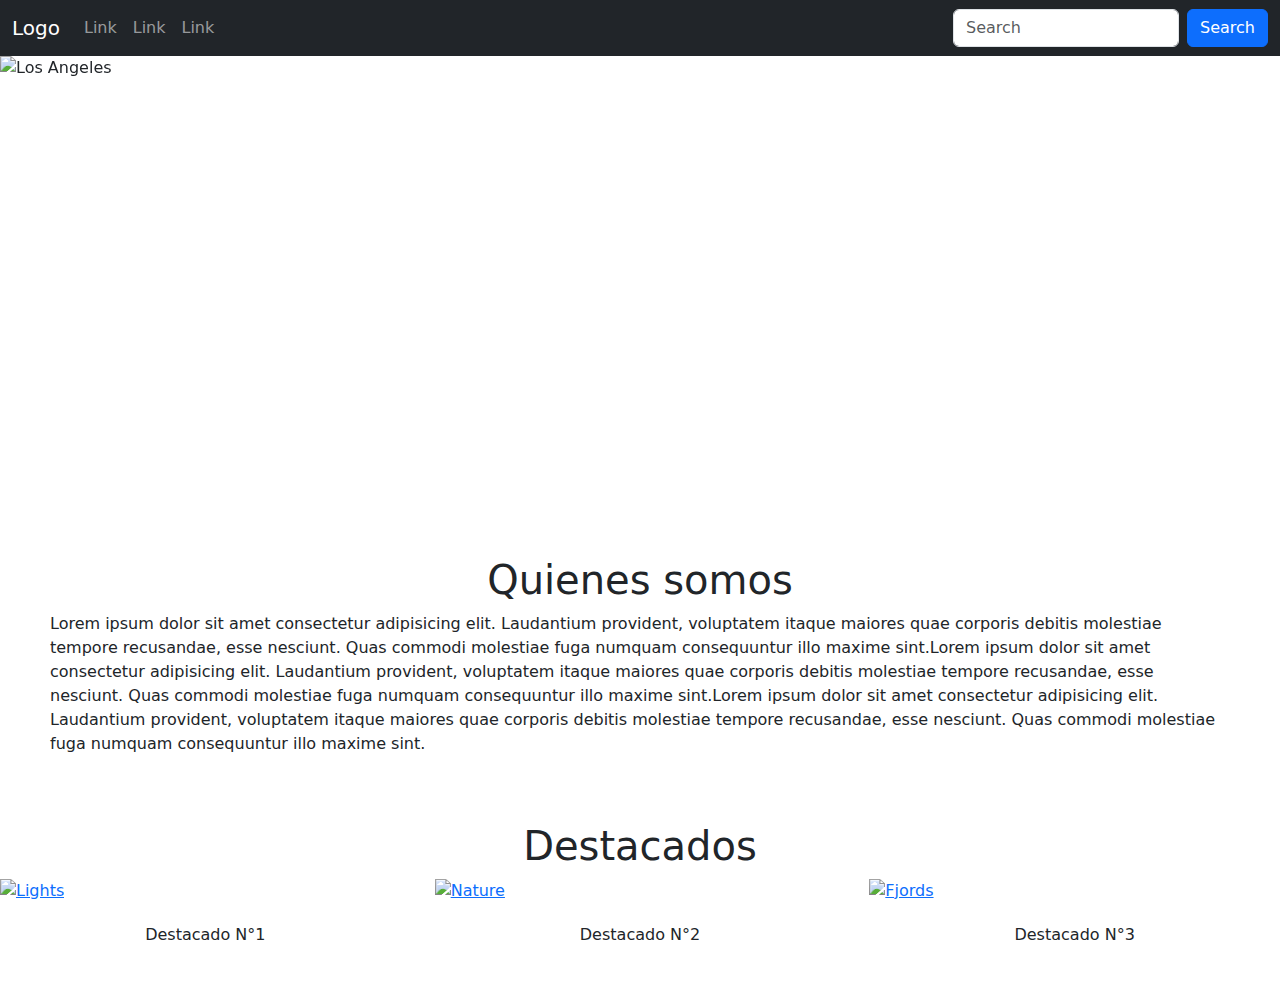
==== PAGINA/index.html @ c452d7da "pagina en proceso" ====
<!DOCTYPE html>
<html>
 
<head>
    <meta charset='utf-8'>
    <meta http-equiv='X-UA-Compatible' content='IE=edge'>
    <title>Page Title</title>
    <meta name='viewport' content='width=device-width, initial-scale=1'>
    <link rel='stylesheet' type='text/css' media='screen' href='main.css'>
    <link href="https://cdn.jsdelivr.net/npm/bootstrap@5.1.3/dist/css/bootstrap.min.css" rel="stylesheet">
    <script src="https://cdn.jsdelivr.net/npm/bootstrap@5.1.3/dist/js/bootstrap.bundle.min.js"></script>
    <script src="https://kit.fontawesome.com/5889578161.js" crossorigin="anonymous"></script>
 
</head>
 
<body>
   <header>
    <div>
        <nav class="navbar navbar-expand-sm navbar-dark bg-dark">
            <div class="container-fluid">
                <a class="navbar-brand" href="javascript:void(0)">Logo</a>
                <button class="navbar-toggler" type="button" data-bs-toggle="collapse" data-bs-target="#mynavbar">
                    <span class="navbar-toggler-icon"></span>
                </button>
                <div class="collapse navbar-collapse" id="mynavbar">
                    <ul class="navbar-nav me-auto">
                        <li class="nav-item">
                            <a class="nav-link" href="javascript:void(0)">Link</a>
                        </li>
                        <li class="nav-item">
                            <a class="nav-link" href="javascript:void(0)">Link</a>
                        </li>
                        <li class="nav-item">
                            <a class="nav-link" href="javascript:void(0)">Link</a>
                        </li>
                    </ul>
                    <form class="d-flex">
                        <input class="form-control me-2" type="text" placeholder="Search">
                        <button class="btn btn-primary" type="button">Search</button>
                    </form>
                </div>
            </div>
        </nav>
    </div>
 
   </header>
            <section>
                <div id="demo" class="carousel slide" data-bs-ride="carousel">
 
                    <!-- Indicators/dots -->
                    <div class="carousel-indicators">
                        <button type="button" data-bs-target="#demo" data-bs-slide-to="0" class="active"></button>
                        <button type="button" data-bs-target="#demo" data-bs-slide-to="1"></button>
                        <button type="button" data-bs-target="#demo" data-bs-slide-to="2"></button>
                    </div>
 
                    <!-- The slideshow/carousel -->
                    <div class="carousel-inner">
                        <div class="carousel-item active">
                            <img src="https://www.sccnewsbyte.co.uk/wp-content/uploads/2020/08/securitythumbnail400x400.png"
                                alt="Los Angeles" class="d-block" style="width:100%">
                            <div class="carousel-caption">
                                <h3>Los Angeles</h3>
                                <p>We had such a great time in LA!</p>
                            </div>
                        </div>
                        <div class="carousel-item">
                            <img src="[data-uri]"
                                alt="Chicago" class="d-block" style="width:100%">
                            <div class="carousel-caption">
                                <h3>Chicago</h3>
                                <p>Thank you, Chicago!</p>
                            </div>
                        </div>
                        <div class="carousel-item">
                            <img src="[data-uri]"
                                alt="New York" class="d-block" style="width:100%">
                            <div class="carousel-caption">
                                <h3>New York</h3>
                                <p>We love the Big Apple!</p>
                            </div>
                        </div>
                    </div>
 
                    <!-- Left and right controls/icons -->
                    <button class="carousel-control-prev" type="button" data-bs-target="#demo" data-bs-slide="prev">
                        <span class="carousel-control-prev-icon"></span>
                    </button>
                    <button class="carousel-control-next" type="button" data-bs-target="#demo" data-bs-slide="next">
                        <span class="carousel-control-next-icon"></span>
                    </button>
                </div>
 
               
 
 
            </section>
            <section>
                <div class="presentacion">
            <h1>Quienes somos</h1>
            <p>Lorem ipsum dolor sit amet consectetur adipisicing elit. Laudantium provident, voluptatem itaque maiores quae corporis debitis molestiae tempore recusandae, esse nesciunt. Quas commodi molestiae fuga numquam consequuntur illo maxime sint.Lorem ipsum dolor sit amet consectetur adipisicing elit. Laudantium provident, voluptatem itaque maiores quae corporis debitis molestiae tempore recusandae, esse nesciunt. Quas commodi molestiae fuga numquam consequuntur illo maxime sint.Lorem ipsum dolor sit amet consectetur adipisicing elit. Laudantium provident, voluptatem itaque maiores quae corporis debitis molestiae tempore recusandae, esse nesciunt. Quas commodi molestiae fuga numquam consequuntur illo maxime sint.</p>
                </div>
            </section>

            <h1>Destacados</h1>

            <div class="row">
                <div class="col-md-4">
                  <div class="thumbnail">
                    <a href="/w3images/lights.jpg">
                      <img src="https://i.pinimg.com/474x/85/e6/42/85e642626dbbbee704edf3f6f33ef837.jpg" alt="Lights" style="width: 90%">
                    </a>
                    <div class="infodestacado">
                        <P>Destacado N°1</P>
                      </div>
                  </div>
                </div>
                <div class="col-md-4">
                  <div class="thumbnail">
                    <a href="/w3images/nature.jpg">
                      <img src="https://i.pinimg.com/474x/85/e6/42/85e642626dbbbee704edf3f6f33ef837.jpg" alt="Nature" style="width:90%">
                    </a>
                    <div class="infodestacado">
                        <p>Destacado N°2</p>
                      </div>
                  </div>
                </div>
                <div class="col-md-4">
                  <div class="thumbnail">
                    <a href="/w3images/fjords.jpg">
                      <img src="https://i.pinimg.com/474x/85/e6/42/85e642626dbbbee704edf3f6f33ef837.jpg" alt="Fjords" style="width:90%">
                    </a>
                    <div class="infodestacado">
                        <p>Destacado N°3</p>
                      </div>
                  </div>
                </div>
              </div>
              
 
 
</body>
 
</html>
---- PAGINA/main.css ----
.carousel-item{
    height: 450px;
}
.presentacion{
    align-items: center;
    padding: 50px;
}
h1{text-align: center;
}

.infodestacado{
    text-align: center;
    padding: 20px;
}
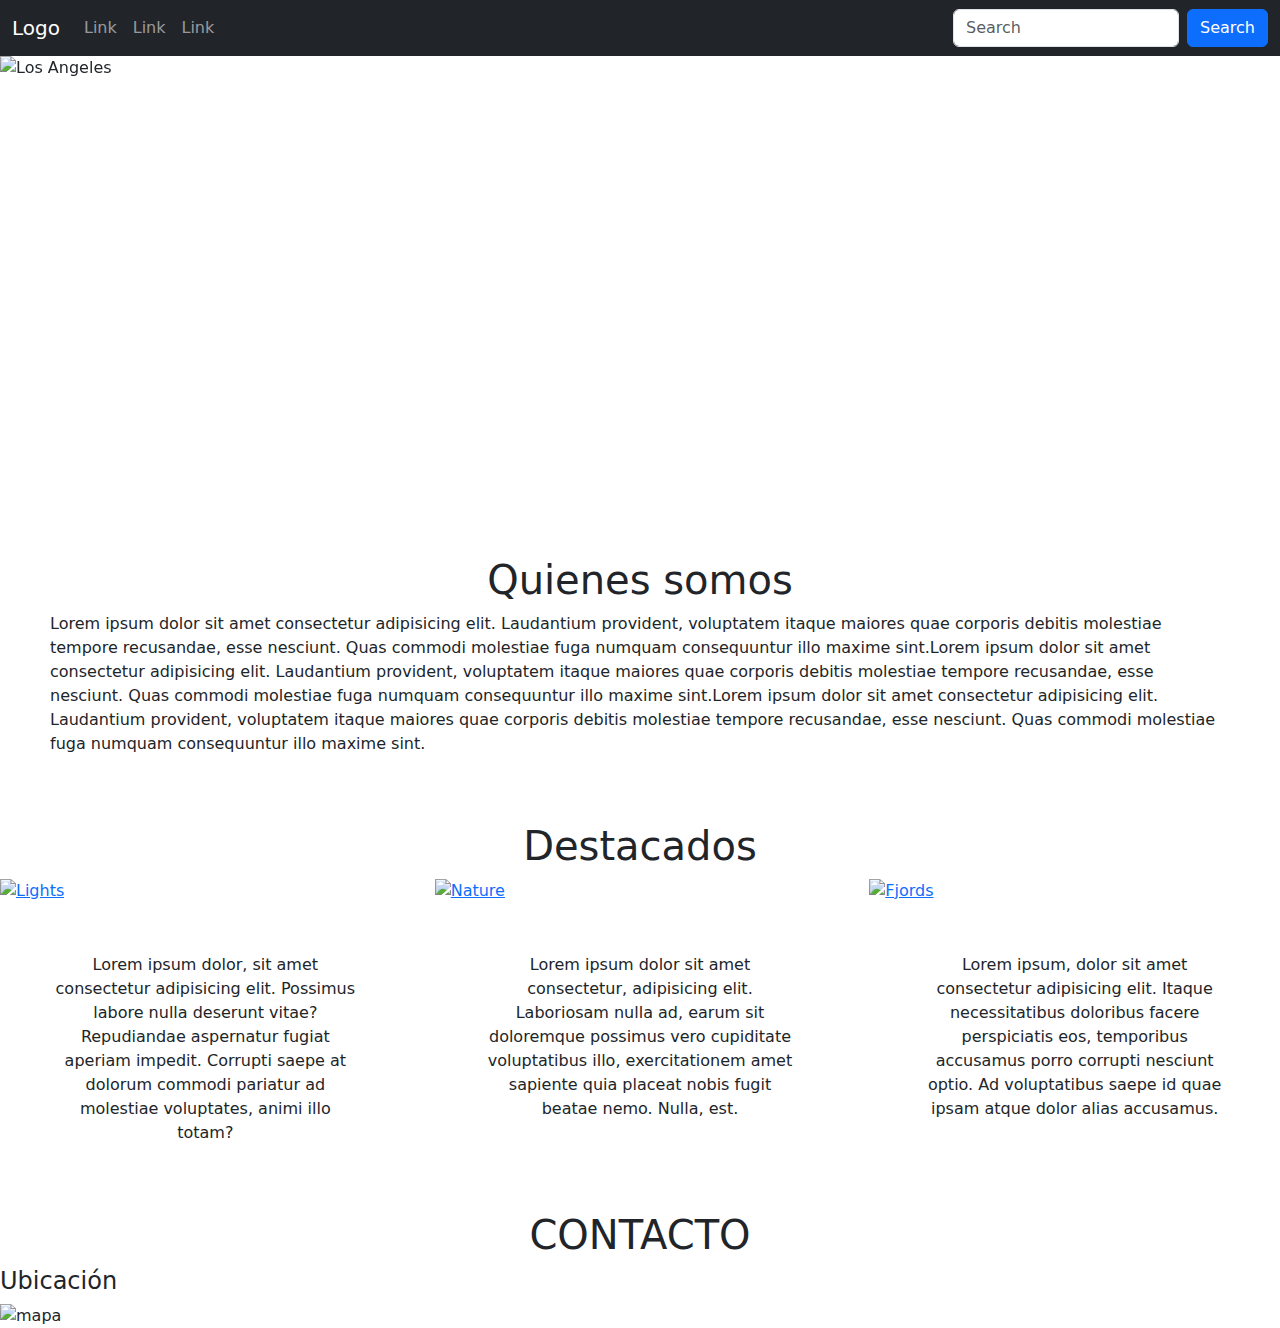
==== commit 481285ac: "Add files via upload" ====
--- a/PAGINA/index.html
+++ b/PAGINA/index.html
@@ -57,7 +57,7 @@
                     <!-- The slideshow/carousel -->
                     <div class="carousel-inner">
                         <div class="carousel-item active">
-                            <img src="https://www.sccnewsbyte.co.uk/wp-content/uploads/2020/08/securitythumbnail400x400.png"
+                            <img src="https://norteak.com.ni/wp-content/uploads/2017/11/banner-para-valores-naturales.jpg"
                                 alt="Los Angeles" class="d-block" style="width:100%">
                             <div class="carousel-caption">
                                 <h3>Los Angeles</h3>
@@ -65,7 +65,7 @@
                             </div>
                         </div>
                         <div class="carousel-item">
-                            <img src="[data-uri]"
+                            <img src="https://thumbs.dreamstime.com/b/banner-de-verde-bosque-verano-naturaleza-fondo-207273923.jpg"
                                 alt="Chicago" class="d-block" style="width:100%">
                             <div class="carousel-caption">
                                 <h3>Chicago</h3>
@@ -73,7 +73,7 @@
                             </div>
                         </div>
                         <div class="carousel-item">
-                            <img src="[data-uri]"
+                            <img src="https://thumbs.dreamstime.com/b/banner-de-verde-bosque-verano-naturaleza-fondo-207273929.jpg"
                                 alt="New York" class="d-block" style="width:100%">
                             <div class="carousel-caption">
                                 <h3>New York</h3>
@@ -108,33 +108,40 @@
                 <div class="col-md-4">
                   <div class="thumbnail">
                     <a href="/w3images/lights.jpg">
-                      <img src="https://i.pinimg.com/474x/85/e6/42/85e642626dbbbee704edf3f6f33ef837.jpg" alt="Lights" style="width: 90%">
+                      <img src="https://i.pinimg.com/474x/85/e6/42/85e642626dbbbee704edf3f6f33ef837.jpg" alt="Lights" style="width: 100%">
                     </a>
                     <div class="infodestacado">
-                        <P>Destacado N°1</P>
+                        <P>Lorem ipsum dolor, sit amet consectetur adipisicing elit. Possimus labore nulla deserunt vitae? Repudiandae aspernatur fugiat aperiam impedit. Corrupti saepe at dolorum commodi pariatur ad molestiae voluptates, animi illo totam?</P>
                       </div>
                   </div>
                 </div>
                 <div class="col-md-4">
                   <div class="thumbnail">
                     <a href="/w3images/nature.jpg">
-                      <img src="https://i.pinimg.com/474x/85/e6/42/85e642626dbbbee704edf3f6f33ef837.jpg" alt="Nature" style="width:90%">
+                      <img src="https://i.pinimg.com/474x/85/e6/42/85e642626dbbbee704edf3f6f33ef837.jpg" alt="Nature" style="width:100%">
                     </a>
                     <div class="infodestacado">
-                        <p>Destacado N°2</p>
+                        <p>Lorem ipsum dolor sit amet consectetur, adipisicing elit. Laboriosam nulla ad, earum sit doloremque possimus vero cupiditate voluptatibus illo, exercitationem amet sapiente quia placeat nobis fugit beatae nemo. Nulla, est.</p>
                       </div>
                   </div>
                 </div>
                 <div class="col-md-4">
                   <div class="thumbnail">
                     <a href="/w3images/fjords.jpg">
-                      <img src="https://i.pinimg.com/474x/85/e6/42/85e642626dbbbee704edf3f6f33ef837.jpg" alt="Fjords" style="width:90%">
+                      <img src="https://i.pinimg.com/474x/85/e6/42/85e642626dbbbee704edf3f6f33ef837.jpg" alt="Fjords" style="width:100%">
                     </a>
                     <div class="infodestacado">
-                        <p>Destacado N°3</p>
+                        <p>Lorem ipsum, dolor sit amet consectetur adipisicing elit. Itaque necessitatibus doloribus facere perspiciatis eos, temporibus accusamus porro corrupti nesciunt optio. Ad voluptatibus saepe id quae ipsam atque dolor alias accusamus.</p>
                       </div>
                   </div>
                 </div>
+              </div>
+              <div class="Contacto">
+                <h1>CONTACTO</h1>
+              </div>
+              <div class="=ubicacion">
+                <h4>Ubicación</h4>
+                <img src="https://lh3.googleusercontent.com/xmZuOCh0e0NeVpgsKn99K5Amo4PA2r5y078RIrvXY24zLAEwSLSwYvVcwT7zWSv512n4=w300" alt="mapa">
               </div>
               
  
--- a/PAGINA/main.css
+++ b/PAGINA/main.css
@@ -10,6 +10,11 @@
 
 .infodestacado{
     text-align: center;
-    padding: 20px;
+    padding: 50px;
 }
-
+.float-right{
+    padding-right: 50px;
+}
+.ubicacion{
+    padding-right: 50px;
+}